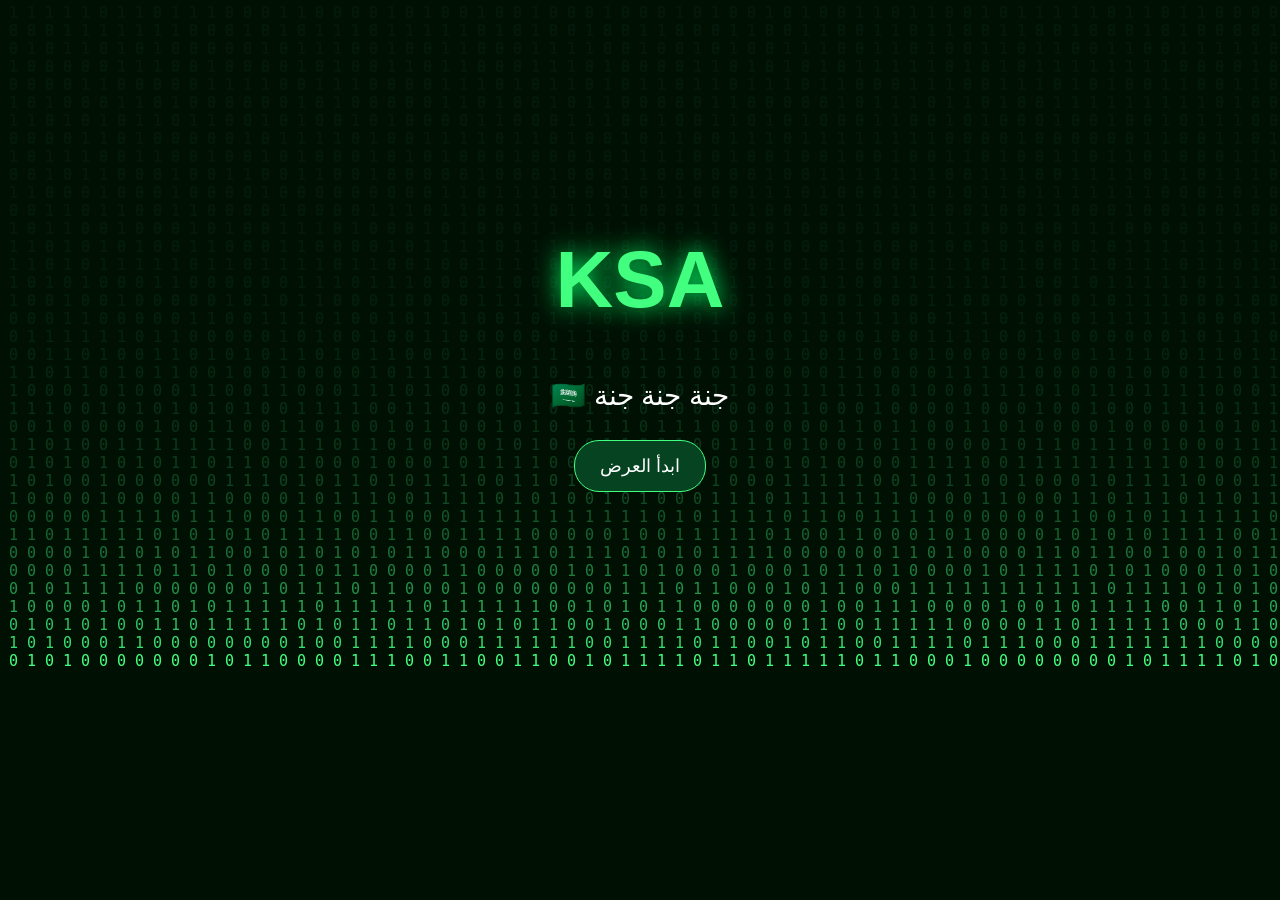
==== ksa.html @ e680b498 "Create ksa.html" ====
<!DOCTYPE html>
<html lang="ar" dir="rtl">
<head>
<meta charset="UTF-8">
<meta name="viewport" content="width=device-width, initial-scale=1">
<title>KSA</title>
<style>
body {
    margin: 0;
    background: #03140c;
    color: white;
    font-family: Arial, sans-serif;
    text-align: center;
    overflow: hidden;
}
canvas {
    position: fixed;
    inset: 0;
    z-index: 0;
}
main {
    position: relative;
    z-index: 1;
    padding: 20vh 15px 0;
}
h1 {
    color: #43ff80;
    font-size: 80px;
    text-shadow: 0 0 25px #00ff66;
}
p {
    font-size: 28px;
    animation: glow 2s infinite alternate;
}
button {
    padding: 14px 25px;
    border-radius: 25px;
    border: 1px solid #43ff80;
    background: #064421;
    color: white;
    font-size: 18px;
}
@keyframes glow {
    from { opacity: .5; }
    to { opacity: 1; }
}
</style>
</head>
<body>
<canvas id="matrix"></canvas>
<main>
    <h1>KSA</h1>
    <p id="message">جنة جنة جنة 🇸🇦</p>
    <button onclick="next()">ابدأ العرض</button>
</main>
<script>
const canvas = document.getElementById("matrix");
const ctx = canvas.getContext("2d");
let drops = [];
function resize() {
    canvas.width = innerWidth;
    canvas.height = innerHeight;
    drops = Array(Math.ceil(innerWidth / 18)).fill(0);
}
resize();
window.addEventListener("resize", resize);
setInterval(() => {
    ctx.fillStyle = "rgba(3,20,12,.15)";
    ctx.fillRect(0,0,canvas.width,canvas.height);
    ctx.fillStyle = "#43ff80";
    ctx.font = "15px monospace";
    drops.forEach((y,i) => {
        ctx.fillText(Math.random() > .5 ? "1" : "0",i*18,y*18);
        drops[i] = y*18 > canvas.height && Math.random() > .97 ? 0 : y+1;
    });
},50);

const lines = [
    "جنة جنة جنة",
    "والله يا وطنا",
    "يا وطن يا حبيب",
    "يا أبو تراب طيب",
    "حتى نارك جنة",
    "حتى نارك جنة",
    "جنة جنة جنة",
    "والله يا السعودية جنة 🇸🇦"
];
let i = 0;
function next() {
    document.getElementById("message").textContent = lines[i];
    i = (i+1) % lines.length;
}
</script>
</body>
</html>
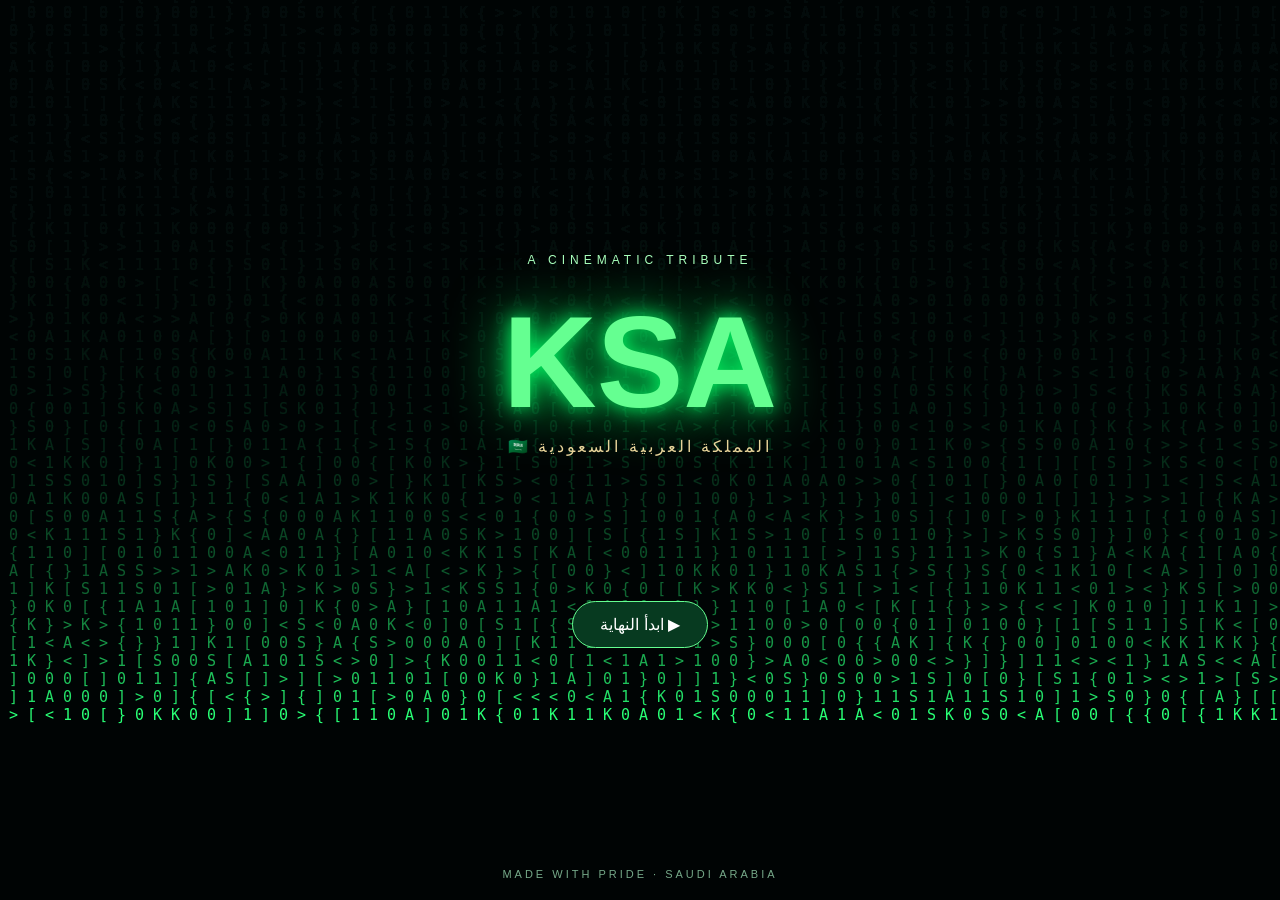
==== commit 03c3634e: "Update ksa.html" ====
--- a/ksa.html
+++ b/ksa.html
@@ -3,93 +3,123 @@
 <html lang="ar" dir="rtl">
 <head>
 <meta charset="UTF-8">
-<meta name="viewport" content="width=device-width, initial-scale=1">
-<title>KSA</title>
+<meta name="viewport" content="width=device-width, initial-scale=1.0">
+<title>KSA | وطن المجد</title>
 <style>
-body {
-    margin: 0;
-    background: #03140c;
-    color: white;
-    font-family: Arial, sans-serif;
-    text-align: center;
-    overflow: hidden;
+*{box-sizing:border-box}
+body{
+margin:0;background:#020b08;color:white;
+font-family:Tahoma,Arial,sans-serif;
+overflow:hidden;min-height:100vh
 }
-canvas {
-    position: fixed;
-    inset: 0;
-    z-index: 0;
+canvas{position:fixed;inset:0;width:100%;height:100%}
+main{
+position:relative;z-index:1;min-height:100vh;
+display:flex;flex-direction:column;
+align-items:center;justify-content:center;
+text-align:center;padding:20px
 }
-main {
-    position: relative;
-    z-index: 1;
-    padding: 20vh 15px 0;
+.tag{color:#aaffbd;letter-spacing:5px;font-size:12px}
+h1{
+font-size:clamp(70px,18vw,130px);
+color:#65ff91;margin:20px 0 0;
+text-shadow:0 0 20px #00ff66,0 0 60px #00ff66;
+animation:intro 2s ease
 }
-h1 {
-    color: #43ff80;
-    font-size: 80px;
-    text-shadow: 0 0 25px #00ff66;
+.sub{color:#e8d59a;letter-spacing:3px}
+#lyric{
+margin-top:35px;min-height:90px;
+font-size:clamp(24px,6vw,42px);
+font-weight:bold;color:white;
+text-shadow:0 0 20px #39ff78;
+opacity:0;transform:translateY(20px);
+transition:1s
 }
-p {
-    font-size: 28px;
-    animation: glow 2s infinite alternate;
+#lyric.show{opacity:1;transform:translateY(0)}
+#lyric.gold{color:#ffe7a3;text-shadow:0 0 25px #ffc94d}
+button{
+margin-top:20px;padding:13px 27px;
+border:1px solid #65ff91;border-radius:30px;
+background:#073a20;color:white;font-size:16px;
+cursor:pointer
 }
-button {
-    padding: 14px 25px;
-    border-radius: 25px;
-    border: 1px solid #43ff80;
-    background: #064421;
-    color: white;
-    font-size: 18px;
+button:hover{box-shadow:0 0 25px #00ff66}
+footer{
+position:absolute;bottom:20px;
+font-size:11px;letter-spacing:3px;color:#75a989
 }
-@keyframes glow {
-    from { opacity: .5; }
-    to { opacity: 1; }
+@keyframes intro{
+from{opacity:0;transform:scale(1.5);filter:blur(10px)}
+to{opacity:1;transform:scale(1);filter:blur(0)}
 }
 </style>
 </head>
 <body>
 <canvas id="matrix"></canvas>
 <main>
-    <h1>KSA</h1>
-    <p id="message">جنة جنة جنة 🇸🇦</p>
-    <button onclick="next()">ابدأ العرض</button>
+<div class="tag">A CINEMATIC TRIBUTE</div>
+<h1>KSA</h1>
+<div class="sub">المملكة العربية السعودية 🇸🇦</div>
+<div id="lyric">حكاية وطن...</div>
+<button onclick="start()">▶ ابدأ النهاية</button>
+<footer>MADE WITH PRIDE · SAUDI ARABIA</footer>
 </main>
 <script>
-const canvas = document.getElementById("matrix");
-const ctx = canvas.getContext("2d");
-let drops = [];
-function resize() {
-    canvas.width = innerWidth;
-    canvas.height = innerHeight;
-    drops = Array(Math.ceil(innerWidth / 18)).fill(0);
+const c=document.getElementById("matrix");
+const ctx=c.getContext("2d");
+let drops=[];
+function resize(){
+c.width=innerWidth;c.height=innerHeight;
+drops=Array(Math.ceil(c.width/18)).fill(0);
 }
 resize();
-window.addEventListener("resize", resize);
-setInterval(() => {
-    ctx.fillStyle = "rgba(3,20,12,.15)";
-    ctx.fillRect(0,0,canvas.width,canvas.height);
-    ctx.fillStyle = "#43ff80";
-    ctx.font = "15px monospace";
-    drops.forEach((y,i) => {
-        ctx.fillText(Math.random() > .5 ? "1" : "0",i*18,y*18);
-        drops[i] = y*18 > canvas.height && Math.random() > .97 ? 0 : y+1;
-    });
-},50);
+window.addEventListener("resize",resize);
+setInterval(()=>{
+ctx.fillStyle="rgba(2,11,8,.13)";
+ctx.fillRect(0,0,c.width,c.height);
+ctx.fillStyle="#28ff75";
+ctx.font="15px monospace";
+const chars="101010{}[]<>KSA";
+drops.forEach((y,i)=>{
+ctx.fillText(chars[Math.floor(Math.random()*chars.length)],i*18,y*18);
+drops[i]=y*18>c.height&&Math.random()>.97?0:y+1;
+});
+},45);
 
-const lines = [
-    "جنة جنة جنة",
-    "والله يا وطنا",
-    "يا وطن يا حبيب",
-    "يا أبو تراب طيب",
-    "حتى نارك جنة",
-    "حتى نارك جنة",
-    "جنة جنة جنة",
-    "والله يا السعودية جنة 🇸🇦"
+const words=[
+"جنة جنة جنة",
+"والله يا وطنا",
+"يا وطن يا حبيب",
+"يا أبو تراب طيب",
+"حتى نارك جنة",
+"حتى نارك جنة",
+"جنة جنة جنة",
+"والله يا السعودية جنة"
 ];
-let i = 0;
-function next() {
-    document.getElementById("message").textContent = lines[i];
-    i = (i+1) % lines.length;
+let timer;
+function start(){
+clearInterval(timer);
+let i=0;
+const el=document.getElementById("lyric");
+el.className="";
+el.textContent="استعدوا للنهاية...";
+setTimeout(()=>{
+el.classList.add("show");
+timer=setInterval(()=>{
+if(i>=words.length){
+clearInterval(timer);
+el.className="gold show";
+el.textContent="السعودية... عز وفخر 🇸🇦";
+return;
+}
+el.className=""; 
+setTimeout(()=>{
+el.textContent=words[i];
+el.className="show"+(i===7?" gold":"");
+i++;
+},350);
+},2200);
+},500);
 }
 </script>
 </body>
